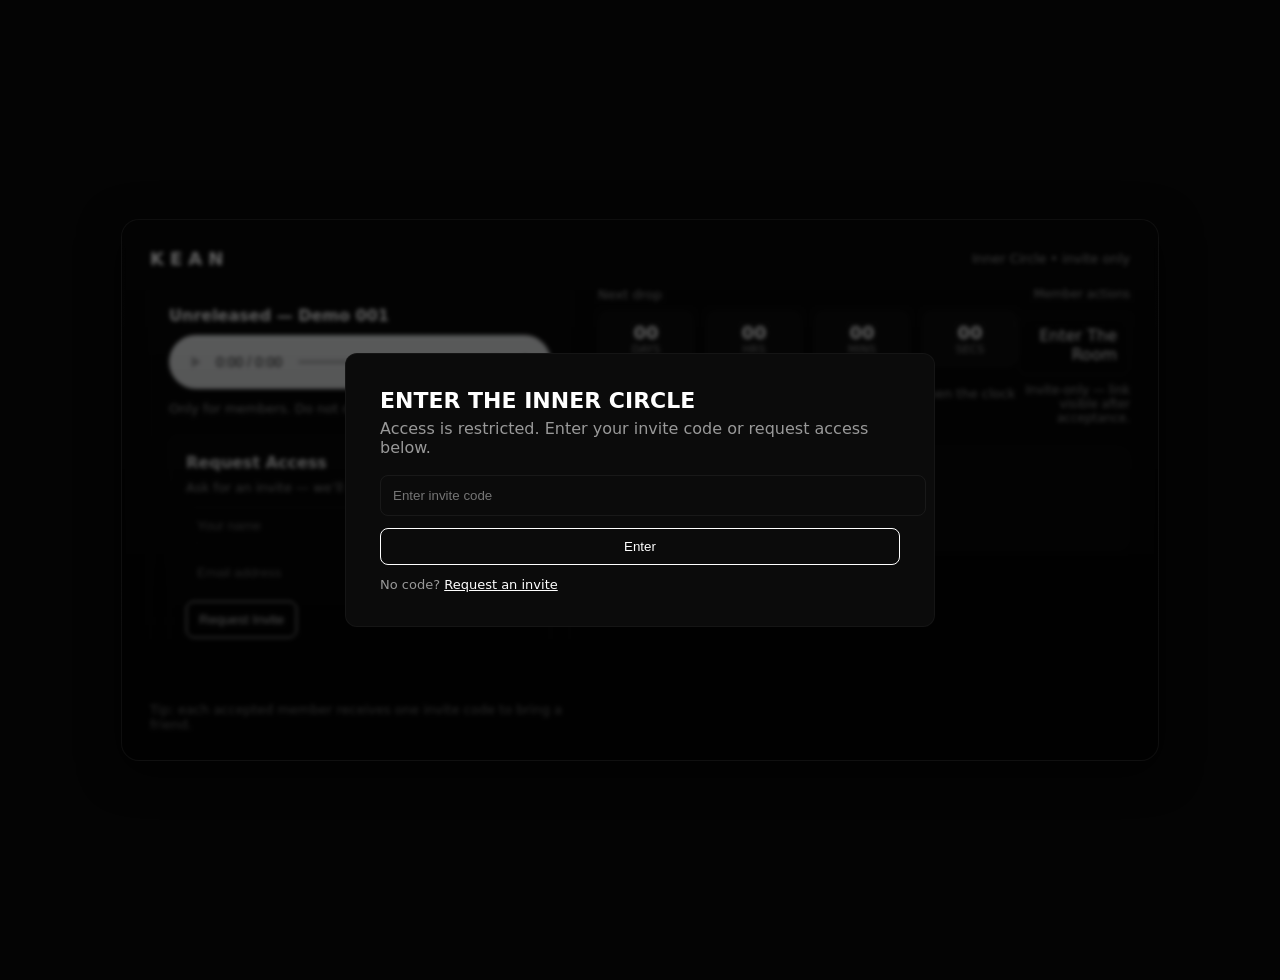
==== exclusive.html @ 1a8c2ab2 "Updated Links" ====
<!DOCTYPE html>
<html lang="en">
  <head>
    <meta charset="utf-8" />
    <meta name="viewport" content="width=device-width,initial-scale=1" />
    <title>KEAN — Inner Circle (Mockup)</title>
    <style>
      :root {
        --bg: #040404;
        --panel: #0b0b0b;
        --accent: #ffffff; /* pure white accent */
        --muted: #999;
        --glass: rgba(255, 255, 255, 0.03);
        --radius: 14px;
        font-family: Inter, system-ui, -apple-system, "Segoe UI", Roboto,
          "Helvetica Neue", Arial;
      }
      html,
      body {
        height: 100%;
      }
      body {
        margin: 0;
        min-height: 100%;
        background: var(--bg);
        color: var(--accent);
        -webkit-font-smoothing: antialiased;
        -moz-osx-font-smoothing: grayscale;
        display: flex;
        align-items: center;
        justify-content: center;
        padding: 40px;
      }

      /* grain overlay */
      .grain:after {
        content: "";
        pointer-events: none;
        position: fixed;
        inset: 0;
        background-image: radial-gradient(
          rgba(255, 255, 255, 0.02) 0.5px,
          transparent 0.6px
        );
        opacity: 0.25;
        mix-blend-mode: overlay;
      }

      .card {
        width: 980px;
        max-width: 96vw;
        background: linear-gradient(
          180deg,
          rgba(255, 255, 255, 0.02),
          rgba(255, 255, 255, 0.01)
        );
        border-radius: 18px;
        padding: 28px;
        box-shadow: 0 10px 40px rgba(0, 0, 0, 0.7);
        position: relative;
        overflow: hidden;
        border: 1px solid rgba(255, 255, 255, 0.03);
      }

      header {
        display: flex;
        justify-content: space-between;
        align-items: center;
        margin-bottom: 18px;
      }
      .brand {
        font-weight: 700;
        letter-spacing: 6px;
        font-size: 18px;
      }
      .hint {
        color: var(--muted);
        font-size: 13px;
      }

      .cols {
        display: flex;
        gap: 28px;
      }
      .left {
        flex: 0 0 420px;
      }
      .right {
        flex: 1;
      }

      /* gate */
      .gate {
        position: absolute;
        inset: 0;
        background: linear-gradient(
          180deg,
          rgba(0, 0, 0, 0.6),
          rgba(0, 0, 0, 0.75)
        );
        display: flex;
        align-items: center;
        justify-content: center;
        z-index: 40;
        padding: 28px;
        backdrop-filter: blur(2px);
      }
      .gate .panel {
        background: var(--panel);
        padding: 34px;
        border-radius: 12px;
        width: 100%;
        max-width: 520px;
        border: 1px solid rgba(255, 255, 255, 0.04);
      }
      .gate h1 {
        font-size: 22px;
        margin: 0 0 6px;
      }
      .gate p {
        margin: 0 0 18px;
        color: var(--muted);
      }
      .gate input {
        width: 100%;
        padding: 12px;
        border-radius: 8px;
        border: 1px solid rgba(255, 255, 255, 0.06);
        background: transparent;
        color: var(--accent);
        outline: none;
      }
      .gate button {
        margin-top: 12px;
        padding: 10px 14px;
        border-radius: 8px;
        background: transparent;
        border: 1px solid var(--accent);
        color: var(--accent);
        width: 100%;
        cursor: pointer;
      }

      /* player card */
      .player {
        background: linear-gradient(
          180deg,
          rgba(255, 255, 255, 0.01),
          transparent
        );
        padding: 18px;
        border-radius: 12px;
        border: 1px solid rgba(255, 255, 255, 0.02);
      }
      .player h2 {
        margin: 0 0 10px;
        font-size: 16px;
      }
      audio {
        width: 100%;
        appearance: none;
        outline: none;
      }
      .meta {
        color: var(--muted);
        font-size: 13px;
        margin-top: 8px;
      }

      /* request form */
      .request {
        margin-top: 20px;
        padding: 16px;
        border-radius: 10px;
        background: linear-gradient(
          180deg,
          rgba(255, 255, 255, 0.01),
          rgba(255, 255, 255, 0.005)
        );
        border: 1px solid rgba(255, 255, 255, 0.02);
      }
      .request input {
        width: 100%;
        padding: 10px;
        border-radius: 8px;
        border: 1px solid rgba(255, 255, 255, 0.04);
        background: transparent;
        color: var(--accent);
        margin-bottom: 10px;
      }
      .request button {
        padding: 10px 12px;
        border-radius: 8px;
        border: 1px solid var(--accent);
        background: transparent;
        color: var(--accent);
        cursor: pointer;
      }

      /* countdown */
      .countdown {
        display: flex;
        gap: 12px;
        align-items: center;
      }
      .countdown .box {
        background: var(--glass);
        padding: 12px 16px;
        border-radius: 10px;
        text-align: center;
        min-width: 64px;
      }
      .countdown .num {
        font-weight: 700;
        font-size: 18px;
      }
      .countdown .lbl {
        font-size: 11px;
        color: var(--muted);
      }

      /* discord button */
      .discord {
        display: inline-block;
        margin-top: 14px;
        padding: 10px 12px;
        border-radius: 8px;
        border: 1px solid rgba(255, 255, 255, 0.06);
        text-decoration: none;
        color: var(--accent);
      }

      /* subtle flicker */
      .flicker {
        animation: flicker 3.5s infinite;
      }
      @keyframes flicker {
        0% {
          opacity: 1;
        }
        4% {
          opacity: 0.96;
        }
        6% {
          opacity: 0.98;
        }
        7% {
          opacity: 0.94;
        }
        8% {
          opacity: 1;
        }
        70% {
          opacity: 1;
        }
        100% {
          opacity: 1;
        }
      }

      /* small screens */
      @media (max-width: 780px) {
        .cols {
          flex-direction: column;
        }
        .left {
          flex: auto;
        }
      }
    </style>
  </head>
  <body class="grain">
    <div class="card">
      <header>
        <div class="brand flicker">KEAN</div>
        <div class="hint">Inner Circle • invite only</div>
      </header>

      <div class="cols" id="mainContent" aria-hidden="true">
        <div class="left">
          <div class="player">
            <h2>Unreleased — Demo 001</h2>
            <!-- Replace src with your private file or a SoundCloud private URL -->
            <audio controls preload="metadata">
              <source src="demo-track.mp3" type="audio/mpeg" />
              Your browser does not support the audio element.
            </audio>
            <div class="meta">Only for members. Do not distribute.</div>

            <div class="request">
              <strong>Request Access</strong>
              <p
                style="color: var(--muted); font-size: 13px; margin: 8px 0 12px"
              >
                Ask for an invite — we’ll review requests manually.
              </p>
              <input id="reqName" placeholder="Your name" />
              <input id="reqEmail" placeholder="Email address" />
              <button id="reqBtn">Request Invite</button>
              <div
                id="reqStatus"
                style="margin-top: 10px; color: var(--muted); font-size: 13px"
              ></div>
            </div>
          </div>

          <div style="margin-top: 18px; color: var(--muted); font-size: 13px">
            Tip: each accepted member receives one invite code to bring a
            friend.
          </div>
        </div>

        <aside class="right">
          <div
            style="
              display: flex;
              justify-content: space-between;
              align-items: flex-start;
            "
          >
            <div>
              <div style="font-size: 13px; color: var(--muted)">Next drop</div>
              <div class="countdown" style="margin-top: 8px">
                <div class="box">
                  <div class="num" id="cdDays">00</div>
                  <div class="lbl">DAYS</div>
                </div>
                <div class="box">
                  <div class="num" id="cdHours">00</div>
                  <div class="lbl">HRS</div>
                </div>
                <div class="box">
                  <div class="num" id="cdMins">00</div>
                  <div class="lbl">MINS</div>
                </div>
                <div class="box">
                  <div class="num" id="cdSecs">00</div>
                  <div class="lbl">SECS</div>
                </div>
              </div>

              <div
                style="margin-top: 18px; color: var(--muted); font-size: 13px"
              >
                Exclusive listening party and AMA in the Discord when the clock
                hits zero.
              </div>
            </div>

            <div style="text-align: right">
              <div style="font-size: 12px; color: var(--muted)">
                Member actions
              </div>
              <a id="discordLink" class="discord" target="_blank" rel="noopener"
                >Enter The Room</a
              >
              <div
                style="font-size: 12px; color: var(--muted); margin-top: 8px"
              >
                Invite-only — link visible after acceptance.
              </div>
            </div>
          </div>

          <div
            style="
              margin-top: 22px;
              padding: 16px;
              border-radius: 12px;
              background: var(--panel);
              border: 1px solid rgba(255, 255, 255, 0.02);
            "
          >
            <div style="font-size: 13px; color: var(--muted)">Latest notes</div>
            <ul
              style="
                margin: 10px 0 0;
                padding-left: 18px;
                color: var(--muted);
                font-size: 13px;
              "
            >
              <li>Demo 001 — rough mix</li>
              <li>Teaser visual posted 10/21</li>
              <li>Listening party 10/31</li>
            </ul>
          </div>
        </aside>
      </div>

      <!-- Gate overlay -->
      <div class="gate" id="gate">
        <div class="panel">
          <h1>ENTER THE INNER CIRCLE</h1>
          <p>
            Access is restricted. Enter your invite code or request access
            below.
          </p>
          <input id="codeInput" placeholder="Enter invite code" />
          <button id="enterBtn">Enter</button>

          <div style="margin-top: 12px; color: var(--muted); font-size: 13px">
            No code?
            <a
              href="#request"
              style="color: var(--accent); text-decoration: underline"
              id="openRequest"
              >Request an invite</a
            >
          </div>
        </div>
      </div>
    </div>

    <script>
      // -- CONFIG --
      const VALID_CODES = ["innercircle", "inner2025", "kean-vip"]; // replace with your real codes
      const NEXT_DROP = new Date("2025-10-31T20:00:00"); // set your drop date & time (ISO)
      const DISCORD_URL = "https://discord.gg/yourserver";

      // gate logic
      const gate = document.getElementById("gate");
      const main = document.getElementById("mainContent");
      const codeInput = document.getElementById("codeInput");
      const enterBtn = document.getElementById("enterBtn");
      const discordLink = document.getElementById("discordLink");

      function unlock() {
        gate.style.display = "none";
        main.setAttribute("aria-hidden", "false");
        discordLink.href = DISCORD_URL;
      }

      enterBtn.addEventListener("click", () => {
        const val = (codeInput.value || "").trim().toLowerCase();
        if (VALID_CODES.includes(val)) {
          localStorage.setItem("kean_unlocked", "1");
          unlock();
        } else {
          alert("Invalid code. If you don't have one, request an invite.");
        }
      });

      // persist unlock
      if (localStorage.getItem("kean_unlocked")) unlock();

      // request form
      document.getElementById("reqBtn").addEventListener("click", () => {
        const name = document.getElementById("reqName").value.trim();
        const email = document.getElementById("reqEmail").value.trim();
        const status = document.getElementById("reqStatus");
        if (!name || !email) {
          status.textContent = "Name and email required.";
          return;
        }
        // simulate submit — replace with your API call to Mailchimp/ConvertKit
        const requests = JSON.parse(
          localStorage.getItem("kean_requests") || "[]"
        );
        requests.push({ name, email, time: new Date().toISOString() });
        localStorage.setItem("kean_requests", JSON.stringify(requests));
        status.textContent =
          "Request submitted. We'll review and email you if accepted.";
        document.getElementById("reqName").value = "";
        document.getElementById("reqEmail").value = "";
      });

      // quick link to request area
      document.getElementById("openRequest").addEventListener("click", (e) => {
        e.preventDefault();
        gate.style.display = "none";
        main.setAttribute("aria-hidden", "false");
        document.getElementById("reqName").focus();
      });

      // countdown
      function updateCountdown() {
        const now = new Date();
        let diff = Math.max(0, NEXT_DROP - now);
        const days = Math.floor(diff / (1000 * 60 * 60 * 24));
        diff -= days * (1000 * 60 * 60 * 24);
        const hours = Math.floor(diff / (1000 * 60 * 60));
        diff -= hours * (1000 * 60 * 60);
        const mins = Math.floor(diff / (1000 * 60));
        diff -= mins * (1000 * 60);
        const secs = Math.floor(diff / 1000);
        document.getElementById("cdDays").textContent = String(days).padStart(
          2,
          "0"
        );
        document.getElementById("cdHours").textContent = String(hours).padStart(
          2,
          "0"
        );
        document.getElementById("cdMins").textContent = String(mins).padStart(
          2,
          "0"
        );
        document.getElementById("cdSecs").textContent = String(secs).padStart(
          2,
          "0"
        );
      }
      updateCountdown();
      setInterval(updateCountdown, 1000);
    </script>
  </body>
</html>
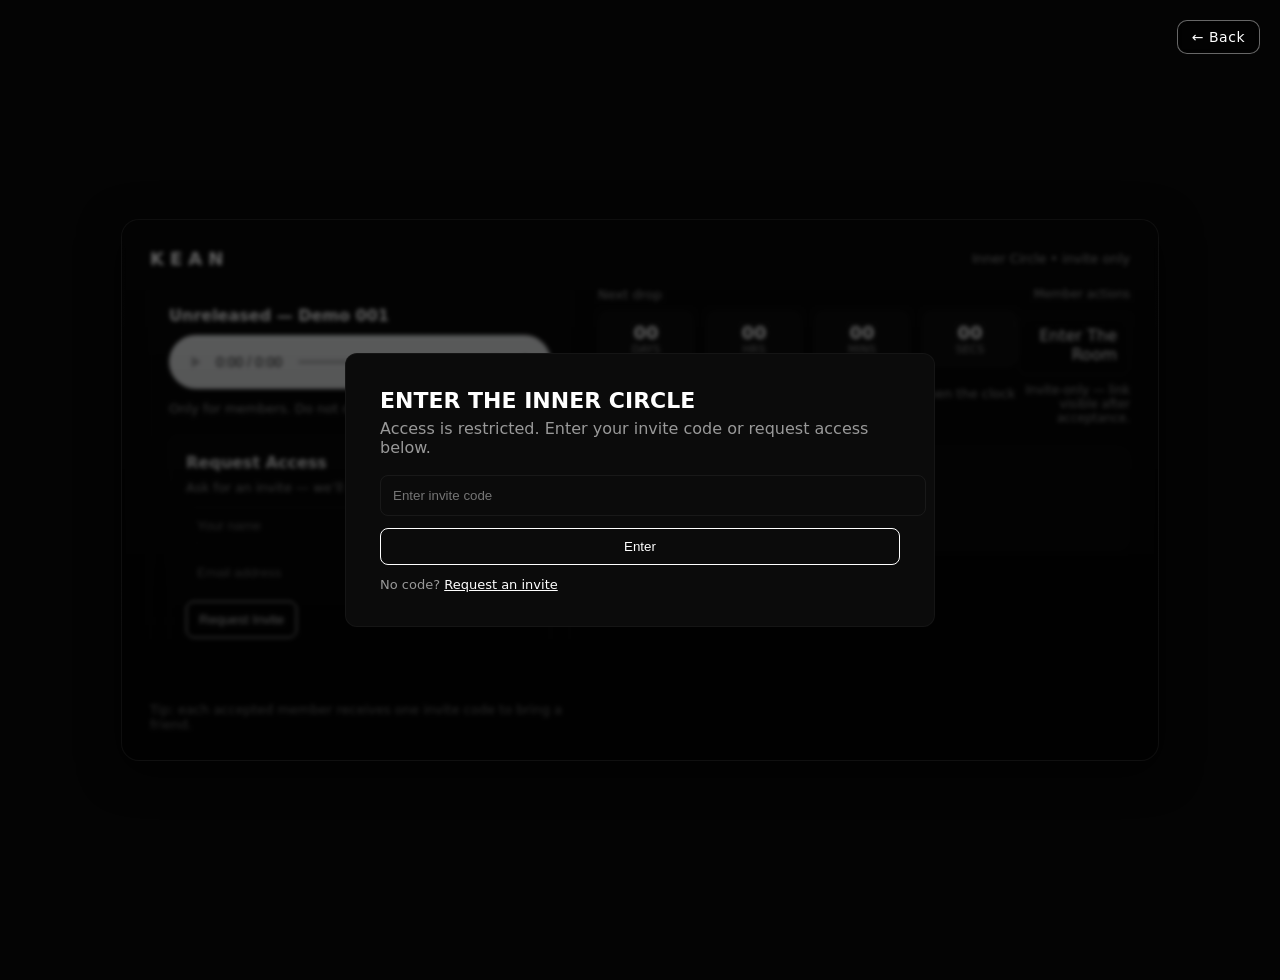
==== commit cb38ab84: "Updated index html Add back to return home Deleted unneccessary pages" ====
--- a/exclusive.html
+++ b/exclusive.html
@@ -271,6 +271,32 @@
   </head>
   <body class="grain">
     <div class="card">
+      <a href="/index.html" class="back-btn">← Back</a>
+
+<style>
+.back-btn {
+  position: fixed;
+  top: 20px;
+  right: 20px;
+  padding: 8px 14px;
+  border: 1px solid rgba(255,255,255,0.4);
+  border-radius: 10px;
+  color: #fff;
+  font-size: 14px;
+  text-decoration: none;
+  letter-spacing: 0.5px;
+  background: rgba(0,0,0,0.4);
+  backdrop-filter: blur(4px);
+  transition: 0.2s;
+  z-index: 9999;
+}
+.back-btn:hover {
+  background: rgba(255,255,255,0.1);
+  border-color: #fff;
+}
+</style>
+
+
       <header>
         <div class="brand flicker">KEAN</div>
         <div class="hint">Inner Circle • invite only</div>
@@ -505,4 +531,5 @@
       setInterval(updateCountdown, 1000);
     </script>
   </body>
+  
 </html>
